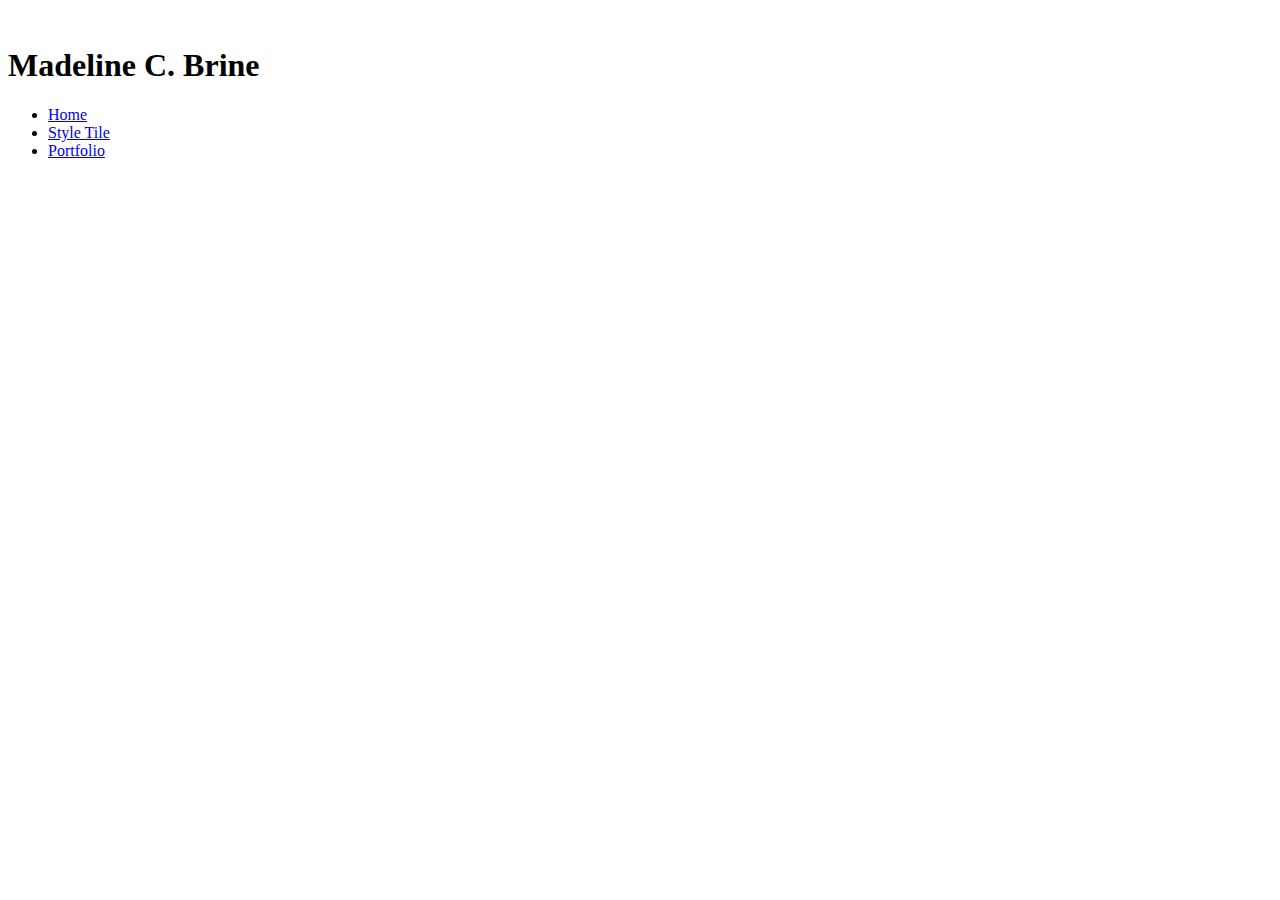
==== portfolio/index.html @ d61db534 "a" ====
<!DOCTYPE html>
<html lang="en">
<head>
   <div class="header">
    <meta charset="UTF-8">
    <meta name="viewport" content="width=device-width, initial-scale=1.0">
    <title>Madeline Brine</title>
    
       
        <link rel="stylesheet" href="css/grid.css">
        <link rel="stylesheet" href="css/styles.css">
    </div>
       </head>

<body>
    
     <header class="grid-container">
     <section class="grid-3">
         <img src="http://www.jesscuriousart.com/wp-content/uploads/2015/03/magpie-tattoo.png" alt="">
     </section>
     <section class="grid-3">
     <h1 id="name">Madeline C. Brine</h1> 
     </section>
     
     <section class="grid-5"> 
        <nav>
          <ul>
            <li><a href="http://xalevanie.github.io/">Home</a></li>
            <li><a href="http://xalevanie.github.io/style-tile/">Style Tile</a></li>
            <li><a href="http://xalevanie.github.io/portfolio/">Portfolio</a></li>
          </ul>
        </nav>
      </section>
    </header>
    
   
    
    
</body>
</html>
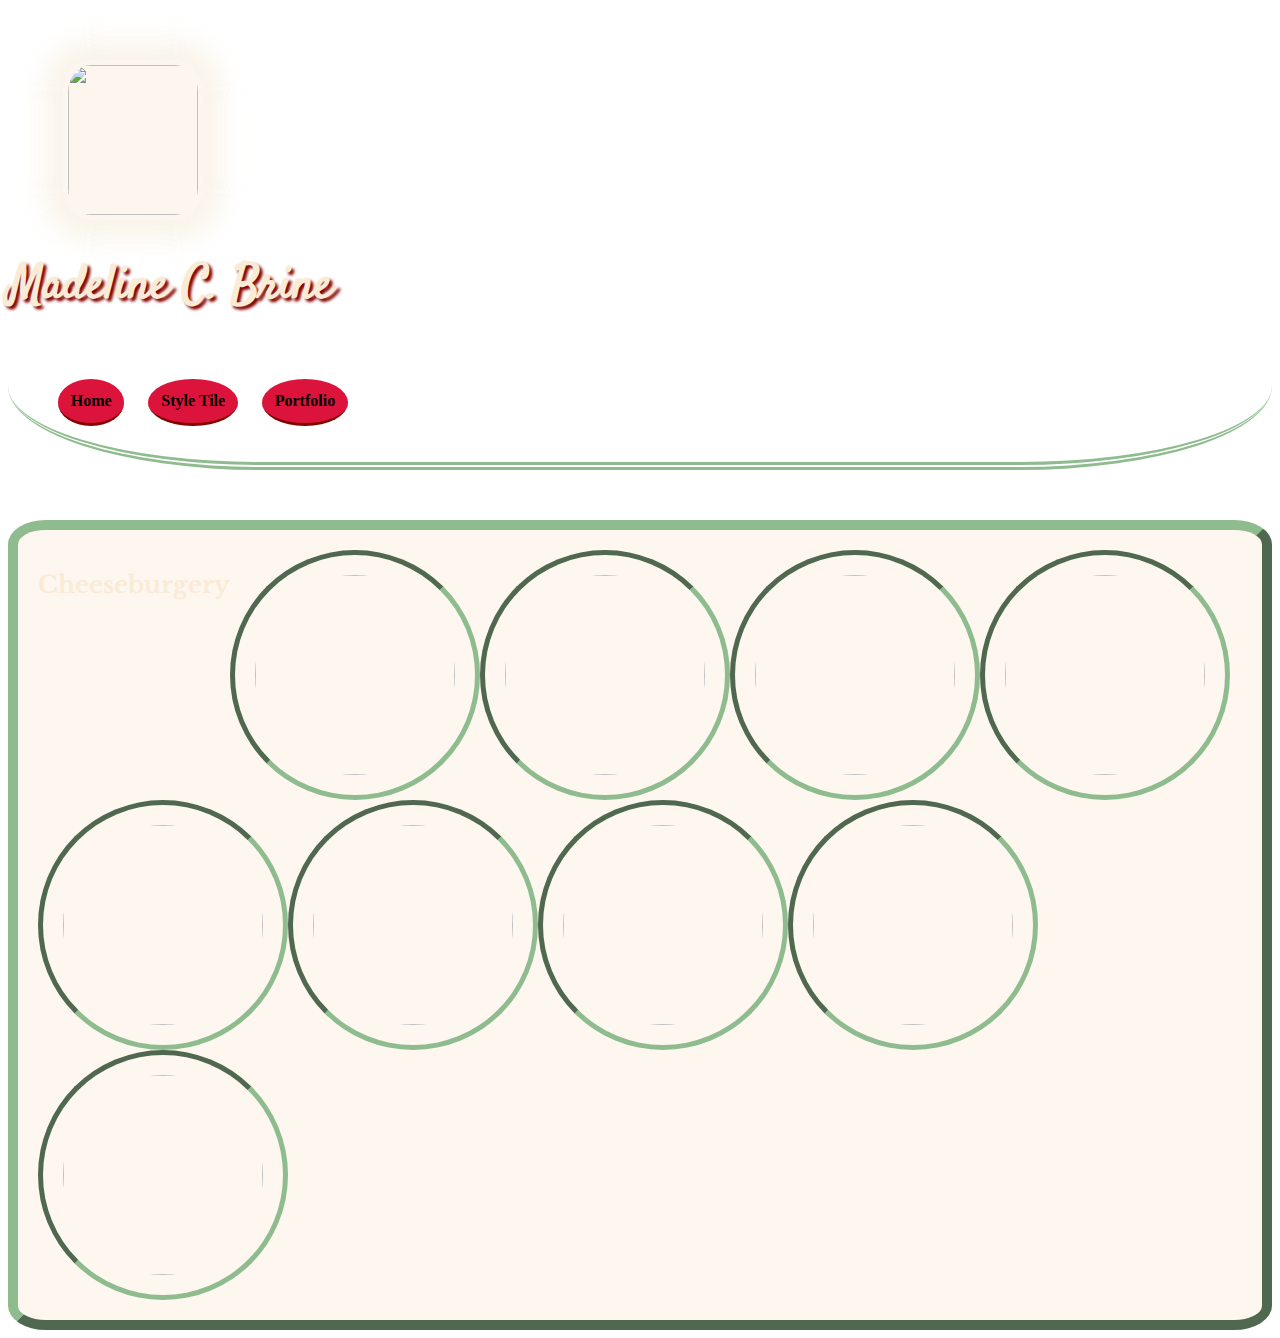
==== commit 17485982: "Readabilities" ====
--- a/portfolio/index.html
+++ b/portfolio/index.html
@@ -1,29 +1,24 @@
 <!DOCTYPE html>
 <html lang="en">
 <head>
-   <div class="header">
     <meta charset="UTF-8">
     <meta name="viewport" content="width=device-width, initial-scale=1.0">
-    <title>Madeline Brine</title>
+    <title>Maddy's Bio-Resume</title>
     
-       
-        <link rel="stylesheet" href="css/grid.css">
-        <link rel="stylesheet" href="css/styles.css">
-    </div>
-       </head>
+    <link rel="stylesheet" href="css/grid.css">
+    <link rel="stylesheet" href="css/styles.css">
+    
+</head>
 
 <body>
-    
-     <header class="grid-container">
+  
+ <header class="grid-container">
      <section class="grid-3">
          <img src="http://www.jesscuriousart.com/wp-content/uploads/2015/03/magpie-tattoo.png" alt="">
      </section>
-     <section class="grid-3">
+     <section class="grid-7">
      <h1 id="name">Madeline C. Brine</h1> 
-     </section>
-     
-     <section class="grid-5"> 
-        <nav>
+     <nav>
           <ul>
             <li><a href="http://xalevanie.github.io/">Home</a></li>
             <li><a href="http://xalevanie.github.io/style-tile/">Style Tile</a></li>
@@ -33,8 +28,109 @@
       </section>
     </header>
     
-   
     
     
+<!-- The Stuff -->
+<div class="grid-container">
+ <article class="grid-12">
+ 
+ <h2>Cheeseburgery</h2>
+ 
+ </article>
+ <!--  The Images -->
+  <!-- img one -->
+<a href="#one" class="pic">
+  <img src="img/leaves.jpg">
+</a>
+
+<!-- img one hidden -->
+<a href="#_" class="lb" id="one">
+  <img src="img/leaves.jpg">
+</a>
+
+<!-- img two -->
+<a href="#two" class="pic">
+  <img src="img/frozenpost.jpg" >
+</a>
+
+<!-- img two hidden -->
+<a href="#_" class="lb" id="two">
+  <img src="img/frozenpost.jpg">
+</a>
+
+<!-- img three -->
+<a href="#three" class="pic">
+  <img src="img/creek.jpg" >
+</a>
+
+<!-- img three hidden -->
+<a href="#_" class="lb" id="three">
+  <img src="img/creek.jpg">
+</a>
+
+<!-- img four -->
+<a href="#four" class="pic">
+  <img src="img/alphabet.jpg" >
+</a>
+
+<!-- img four hidden -->
+<a href="#_" class="lb" id="four">
+  <img src="img/alphabet.jpg">
+</a>
+ 
+ <!-- img five -->
+<a href="#five" class="pic">
+  <img src="img/glowface.jpg" >
+</a>
+
+<!-- img five hidden -->
+<a href="#_" class="lb" id="five">
+  <img src="img/glowface.jpg">
+</a>
+  
+<!-- img six -->
+<a href="#six" class="pic">
+  <img src="img/shrooms.jpg" >
+</a>
+
+<!-- img six hidden -->
+<a href="#_" class="lb" id="six">
+  <img src="img/shrooms.jpg">
+</a>
+  
+<!-- img seven -->
+<a href="#seven" class="pic">
+  <img src="img/egg.jpg" >
+</a>
+
+<!-- img seven hidden -->
+<a href="#_" class="lb" id="seven">
+  <img src="img/egg.jpg">
+</a>
+  
+<!-- img eight -->
+<a href="#eight" class="pic">
+  <img src="img/turkey.jpg" >
+</a>
+
+<!-- img eight hidden -->
+<a href="#_" class="lb" id="eight">
+  <img src="img/turkey.jpg">
+</a>
+  
+<!-- img nine -->
+<a href="#nine" class="pic">
+  <img src="img/trash.jpg" >
+</a>
+
+<!-- img nine hidden -->
+<a href="#_" class="lb" id="nine">
+  <img src="img/trash.jpg">
+</a>
+   
+    </div>
+    
+        
+                
 </body>
 </html>--- a/portfolio/css/styles.css
+++ b/portfolio/css/styles.css
@@ -0,0 +1,160 @@
+/* My Styles */
+
+/*font-family: 'Libre Baskerville', serif;*/
+@import url(https://fonts.googleapis.com/css?family=Libre+Baskerville:400,400italic,700);
+/*font-family: 'Satisfy', cursive;*/
+@import url(https://fonts.googleapis.com/css?family=Satisfy);
+/*font-family: 'Raleway', sans-serif;*/
+@import url(https://fonts.googleapis.com/css?family=Raleway:700,500);
+
+
+/* Global */
+
+body {
+    background: url(../img/dark_wood.png);
+    background-attachment: fixed;
+} 
+
+h2 {
+    color: antiquewhite;
+    font-family: 'Libre Baskerville', serif; 
+}
+
+p {
+    color: maroon;
+    font-family: 'Libre Baskerville', serif;
+}
+
+
+
+/* Header Stuff */
+
+header {
+    padding-bottom: 10px;
+    margin-top: 50px;
+    width: auto;
+    border-bottom: double 8px;
+    border-color: darkseagreen;
+    border-radius: 20%;
+    justify-content: flex-end;
+    }
+
+header img {
+    margin-left: 55px;
+    margin-top: 10px;
+    padding: 5px;
+    width: 130px;
+    height: 150px;
+    border-radius: 20%;
+    background-color: rgba(250,235,215,0.43);
+    box-shadow: 
+    0 0 20px 5px rgba(250,235,215,0.1),
+    0 0 20px 10px rgba(250,235,215,0.1),
+    0 0 20px 15px rgba(250,235,215,0.1),
+    0 0 20px 20px rgba(250,235,215,0.1),
+    0 0 20px 25px rgba(250,235,215,0.1),
+    0 0 20px 30px rgba(250,235,215,0.1);
+}
+
+#name {
+    font-size: 3em;
+    width: 10em;
+    color: antiquewhite;
+    font-family: 'Satisfy', cursive;
+    text-shadow: 3px 3px 3px maroon;
+}
+
+
+/* Navigation Bar */
+
+nav li {
+    margin-top: inherit;
+    padding: 10px;
+    list-style: none;
+    display: inline-flex;
+}
+
+nav a:link,
+nav a:visited {
+  color: black;
+  font-weight: bold;
+  background: crimson;
+  text-decoration: none;
+  padding: .8em;
+  transition: all .5s;
+  border-bottom: 3px solid maroon;
+  border-radius: 50%;
+}
+
+nav a:hover,
+nav a:active {
+  background: antiquewhite;
+  margin-left: .5em;
+}
+
+
+
+
+
+/* Images */
+
+.lb {
+	display: none;
+	position: fixed;
+	z-index: 999;
+	width: 100%;
+	height: 100%;
+	top: 0;
+	left: 0;
+	background: rgba(66,0,0,0.6);
+  text-align: center;
+}
+
+.lb img {
+	max-width: 50%;
+	max-height: 90%;
+	margin-top: 6%;
+    box-shadow:
+    0 0 20px 5px rgba(250,235,215,0.1),
+    0 0 20px 10px rgba(250,235,215,0.1),
+    0 0 20px 15px rgba(250,235,215,0.1),
+    0 0 20px 20px rgba(250,235,215,0.1),
+    0 0 20px 25px rgba(250,235,215,0.1),
+    0 0 20px 30px rgba(250,235,215,0.1);
+}
+
+.lb:target {
+	outline: none;
+	display: block;
+}
+
+a.lb:hover {cursor:default;}
+a img:hover {cursor:pointer;}
+
+.pic img {
+    padding: 20px;
+    border-radius: 50%;
+    border: inset 5px darkseagreen;
+    background-image: url(../img/dark_wood.png);
+    width: 200px; 
+    height: 200px;
+}
+
+div {
+    display: flex;
+    flex-wrap: wrap;
+    margin-top: 50px;
+    background-color: rgba(250,235,215,0.4);
+    border-style: outset;
+    border-width: 10px;
+    border-radius: 3%;
+    border-color: darkseagreen;
+    padding: 20px;
+}
+
+
+
+
+
+
+
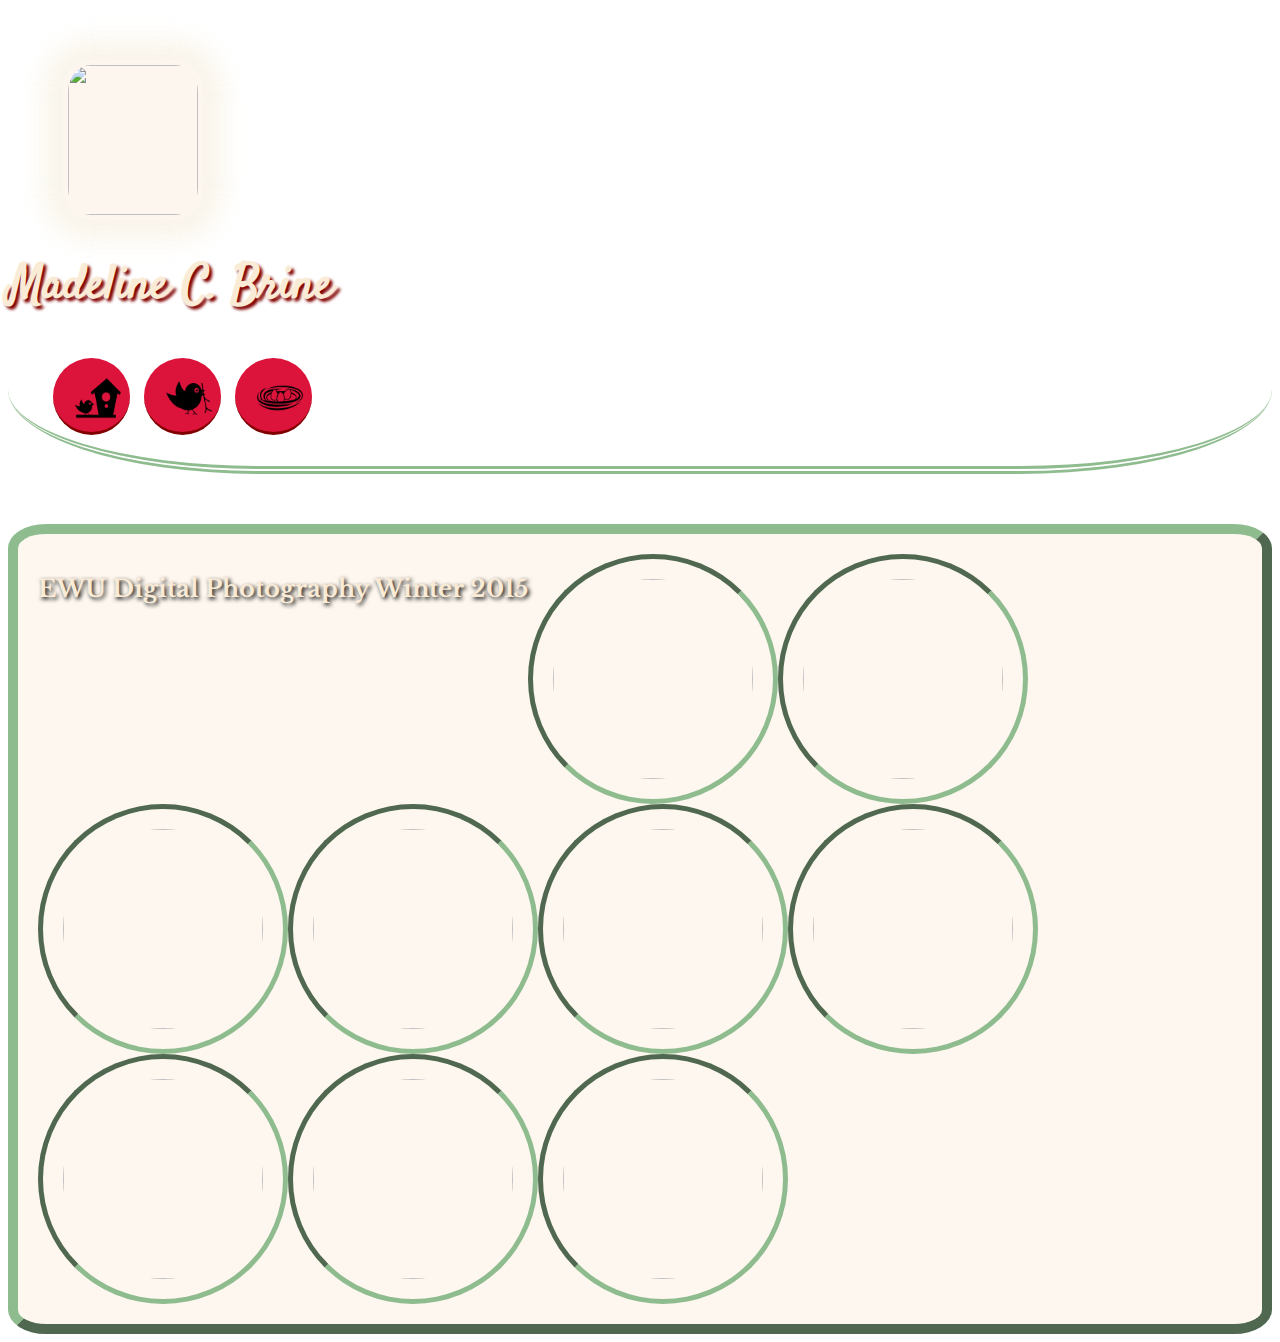
==== commit 0f068edb: "New nav icons" ====
--- a/portfolio/index.html
+++ b/portfolio/index.html
@@ -20,9 +20,9 @@
      <h1 id="name">Madeline C. Brine</h1> 
      <nav>
           <ul>
-            <li><a href="http://xalevanie.github.io/">Home</a></li>
-            <li><a href="http://xalevanie.github.io/style-tile/">Style Tile</a></li>
-            <li><a href="http://xalevanie.github.io/portfolio/">Portfolio</a></li>
+            <li><a href="http://xalevanie.github.io/"><img src="img/bird-and-house.png" alt=""></a></li>
+            <li><a href="http://xalevanie.github.io/style-tile/"><img src="img/bird-with-sprig-in-its-beak.png" alt=""></a></li>
+            <li><a href="http://xalevanie.github.io/portfolio/"><img src="img/nest-with-eggs%20(1).png" alt=""></a></li>
           </ul>
         </nav>
       </section>
@@ -34,7 +34,7 @@
 <div class="grid-container">
  <article class="grid-12">
  
- <h2>Cheeseburgery</h2>
+ <h2>EWU Digital Photography Winter 2015</h2>
  
  </article>
  <!--  The Images -->
--- a/portfolio/css/styles.css
+++ b/portfolio/css/styles.css
@@ -17,7 +17,9 @@
 
 h2 {
     color: antiquewhite;
+    text-shadow: 2px 2px 4px black;
     font-family: 'Libre Baskerville', serif; 
+    text-align: center;
 }
 
 p {
@@ -66,21 +68,25 @@
 
 
 /* Navigation Bar */
-
+header li img {
+    width: 60%;
+    height: 50px;
+    margin-left: 17px;
+    box-shadow: none;
+    border-radius: none;
+    background: none;
+    
+}
 nav li {
-    margin-top: inherit;
-    padding: 10px;
+    padding: 5px;
     list-style: none;
     display: inline-flex;
 }
 
 nav a:link,
 nav a:visited {
-  color: black;
-  font-weight: bold;
   background: crimson;
   text-decoration: none;
-  padding: .8em;
   transition: all .5s;
   border-bottom: 3px solid maroon;
   border-radius: 50%;
